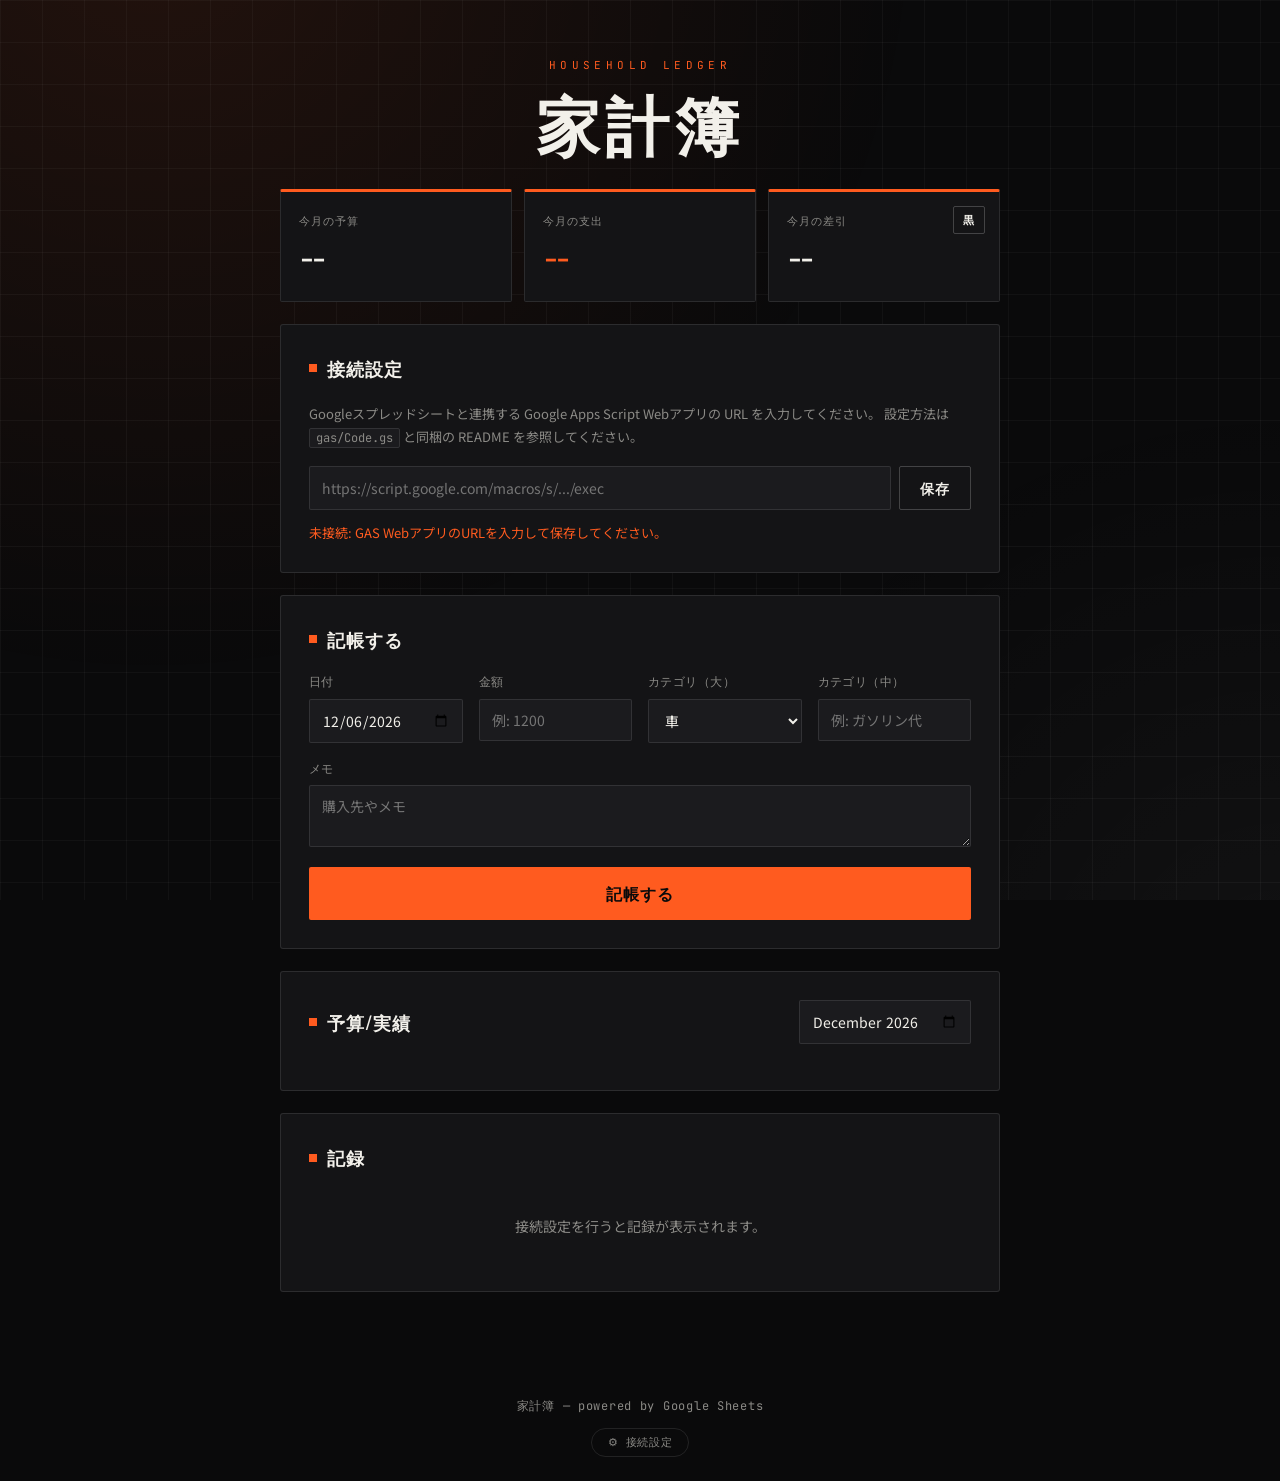
==== budget/index.html @ 58ffbe02 "予算を月ごとに管理できるようにし、統計を過去月まで振り返り可能に budgetsシートにyearMonth列を追加し、月ごとに予算を設定・保存できるようにした。トップの予算/支出/差引も予算パネルの月" ====
<!DOCTYPE html>
<html lang="ja">
<head>
  <meta charset="UTF-8">
  <meta name="viewport" content="width=device-width, initial-scale=1.0">
  <title>家計簿</title>
  <link rel="preconnect" href="https://fonts.googleapis.com">
  <link rel="preconnect" href="https://fonts.gstatic.com" crossorigin>
  <link href="https://fonts.googleapis.com/css2?family=Oswald:wght@500;600;700&family=Noto+Sans+JP:wght@400;500;700;900&family=JetBrains+Mono:wght@500;600;700&display=swap" rel="stylesheet">
  <link rel="stylesheet" href="style.css">
</head>
<body>
  <div class="ledger-lines" aria-hidden="true"></div>

  <header class="app-header">
    <p class="kicker">HOUSEHOLD LEDGER</p>
    <h1 class="logo">家計簿</h1>
  </header>

  <main>
    <section class="stats">
      <div class="stat-card stat-budget">
        <span class="stat-label" id="statBudgetLabel">今月の予算</span>
        <span class="stat-value" id="statBudget">--</span>
      </div>
      <div class="stat-card stat-expense">
        <span class="stat-label" id="statExpenseLabel">今月の支出</span>
        <span class="stat-value" id="statExpense">--</span>
      </div>
      <div class="stat-card stat-balance">
        <span class="stat-label" id="statBalanceLabel">今月の差引</span>
        <span class="stat-value" id="statBalance">--</span>
        <span class="hanko" id="hankoStamp">黒</span>
      </div>
    </section>

    <section class="panel settings" id="settings" hidden>
      <h2>接続設定</h2>
      <p class="hint">
        Googleスプレッドシートと連携する Google Apps Script Webアプリの URL を入力してください。
        設定方法は <code>gas/Code.gs</code> と同梱の README を参照してください。
      </p>
      <div class="field-row">
        <input type="url" id="gasUrl" placeholder="https://script.google.com/macros/s/.../exec">
        <button id="saveUrl" class="btn">保存</button>
      </div>
      <p class="status" id="connStatus">未接続</p>
    </section>

    <section class="panel form-panel">
      <h2 id="formTitle">記帳する</h2>
      <form id="recordForm">
        <input type="hidden" name="id">
        <div class="form-grid">
          <label>日付
            <input type="date" name="date" required>
          </label>
          <label>金額
            <input type="number" name="amount" min="0" step="1" placeholder="例: 1200" required>
          </label>
          <label class="category-field">カテゴリ（大）
            <select name="expenseCategory" id="expenseCategorySelect">
              <option value="車">車</option>
              <option value="遊び">遊び</option>
              <option value="外食">外食</option>
              <option value="美容">美容</option>
              <option value="その他">その他</option>
            </select>
          </label>
          <label class="category-field">カテゴリ（中）
            <input type="text" name="subCategory" list="subCategoryList" id="subCategoryInput" placeholder="例: ガソリン代">
          </label>
        </div>
        <label class="memo-field">メモ
          <textarea name="memo" rows="2" placeholder="購入先やメモ"></textarea>
        </label>
        <datalist id="subCategoryList"></datalist>
        <div class="form-actions">
          <button type="submit" class="btn btn-primary" id="submitBtn">記帳する</button>
          <button type="button" class="btn" id="cancelEdit" hidden>キャンセル</button>
        </div>
      </form>
    </section>

    <section class="panel budget-panel">
      <div class="summary-head">
        <h2>予算/実績</h2>
        <input type="month" id="summaryMonth">
      </div>
      <div class="budget-list" id="budgetList"></div>
    </section>

    <section class="panel records-panel">
      <h2>記録</h2>
      <div class="records-list" id="recordsList">
        <p class="empty">接続設定を行うと記録が表示されます。</p>
      </div>
    </section>
  </main>

  <footer class="footer">
    <p>家計簿 — powered by Google Sheets</p>
    <button id="toggleSettings" class="settings-toggle">⚙ 接続設定</button>
  </footer>

  <script src="app.js"></script>
</body>
</html>
---- budget/style.css ----
:root {
  --bg: #0A0A0B;
  --panel: #141416;
  --panel-2: #1B1B1E;
  --line: rgba(255, 255, 255, 0.10);
  --line-strong: rgba(255, 255, 255, 0.20);
  --text: #F2F0EA;
  --text-dim: #8B8A86;
  --orange: #FF5B1F;
  --orange-deep: #D6470F;
  --orange-soft: rgba(255, 91, 31, 0.14);
  --gauge-green: #34C759;
  --gauge-yellow: #FFD60A;
  --gauge-red: #FF3B30;
  --font-display: "Oswald", sans-serif;
  --font-body: "Noto Sans JP", sans-serif;
  --font-mono: "JetBrains Mono", monospace;
}

* {
  margin: 0;
  padding: 0;
  box-sizing: border-box;
}

[hidden] {
  display: none !important;
}

body {
  background: var(--bg);
  color: var(--text);
  font-family: var(--font-body);
  line-height: 1.7;
  -webkit-font-smoothing: antialiased;
  position: relative;
}

/* ダッシュボードのグリッド地 */
.ledger-lines {
  position: fixed;
  inset: 0;
  z-index: 0;
  pointer-events: none;
  background-image:
    linear-gradient(rgba(255, 255, 255, 0.035) 1px, transparent 1px),
    linear-gradient(90deg, rgba(255, 255, 255, 0.035) 1px, transparent 1px),
    radial-gradient(1400px circle at 12% -10%, rgba(255, 91, 31, 0.10), transparent 55%),
    radial-gradient(1000px circle at 100% 110%, rgba(255, 255, 255, 0.035), transparent 60%);
  background-size: 42px 42px, 42px 42px, auto, auto;
}

/* ===== Header ===== */

.app-header {
  position: relative;
  z-index: 1;
  text-align: center;
  padding: 56px 24px 36px;
}

.kicker {
  font-family: var(--font-mono);
  letter-spacing: 0.4em;
  font-size: 11px;
  color: var(--orange);
  margin-bottom: 14px;
}

.logo {
  font-family: var(--font-display);
  font-weight: 700;
  font-size: clamp(40px, 10vw, 64px);
  letter-spacing: 0.08em;
  line-height: 1;
  color: var(--text);
}

/* ===== Layout ===== */

main {
  position: relative;
  z-index: 1;
  max-width: 760px;
  margin: 0 auto;
  padding: 0 20px 80px;
  display: flex;
  flex-direction: column;
  gap: 22px;
}

.panel {
  background: var(--panel);
  border: 1px solid var(--line);
  border-radius: 3px;
  padding: 28px;
}

.panel h2 {
  display: flex;
  align-items: center;
  gap: 10px;
  font-family: var(--font-display);
  font-weight: 600;
  font-size: 18px;
  letter-spacing: 0.06em;
  margin-bottom: 18px;
  color: var(--text);
  text-transform: uppercase;
}

.panel h2::before {
  content: "";
  width: 8px;
  height: 8px;
  background: var(--orange);
  flex-shrink: 0;
}

/* ===== Stats ===== */

.stats {
  display: grid;
  grid-template-columns: repeat(3, 1fr);
  gap: 12px;
}

.stat-card {
  position: relative;
  background: var(--panel);
  border: 1px solid var(--line);
  border-top: 3px solid var(--orange);
  border-radius: 2px;
  padding: 20px 18px;
  overflow: hidden;
}

.stat-label {
  display: block;
  font-family: var(--font-mono);
  font-size: 11px;
  letter-spacing: 0.1em;
  text-transform: uppercase;
  color: var(--text-dim);
  margin-bottom: 10px;
}

.stat-value {
  display: block;
  font-family: var(--font-mono);
  font-weight: 700;
  font-size: clamp(18px, 4.4vw, 24px);
  font-variant-numeric: tabular-nums;
  color: var(--text);
}

.stat-expense .stat-value { color: var(--orange); }

/* 黒字／赤字ステータスバッジ */
.hanko {
  position: absolute;
  top: 14px;
  right: 14px;
  padding: 4px 9px;
  border: 1px solid var(--line-strong);
  border-radius: 2px;
  font-family: var(--font-mono);
  font-weight: 700;
  font-size: 11px;
  letter-spacing: 0.06em;
  color: var(--text);
  background: transparent;
}

.hanko-red {
  border-color: var(--orange);
  color: var(--orange);
  background: var(--orange-soft);
}

.hanko-stamped {
  animation: badgeIn 0.3s ease;
}

@keyframes badgeIn {
  0%   { opacity: 0; transform: translateY(-3px); }
  100% { opacity: 1; transform: translateY(0); }
}

/* ===== Settings ===== */

.hint {
  font-size: 13px;
  color: var(--text-dim);
  line-height: 1.8;
  margin-bottom: 16px;
}

.hint code {
  font-family: var(--font-mono);
  background: var(--panel-2);
  border: 1px solid var(--line);
  border-radius: 2px;
  padding: 1px 6px;
  font-size: 12px;
}

.field-row {
  display: flex;
  gap: 8px;
}

.field-row input {
  flex: 1;
}

.status {
  margin-top: 12px;
  font-size: 13px;
  color: var(--text-dim);
}

.status.ok { color: var(--text); }
.status.error { color: var(--orange); }

/* ===== Monthly summary ===== */

.summary-head {
  display: flex;
  align-items: center;
  justify-content: space-between;
  margin-bottom: 18px;
}

.summary-head h2 {
  margin-bottom: 0;
}

.summary-head input[type="month"] {
  width: auto;
}

.ink-expense { color: var(--orange); }

/* ===== Budgets ===== */

.budget-list {
  display: flex;
  flex-direction: column;
}

.budget-group {
  margin-bottom: 26px;
}

.budget-group:last-child {
  margin-bottom: 0;
}

.budget-group-title {
  font-family: var(--font-mono);
  font-weight: 600;
  font-size: 11px;
  letter-spacing: 0.1em;
  text-transform: uppercase;
  color: var(--orange);
  padding-bottom: 8px;
  margin-bottom: 4px;
  border-bottom: 1px solid var(--line-strong);
}

.budget-row {
  padding: 18px 0;
  border-bottom: 1px solid var(--line);
}

.budget-row:first-child {
  padding-top: 0;
}

.budget-row:last-child {
  border-bottom: none;
  padding-bottom: 0;
}

.budget-row-head {
  display: flex;
  align-items: center;
  justify-content: space-between;
  flex-wrap: wrap;
  gap: 10px;
  margin-bottom: 12px;
}

.budget-cat {
  font-family: var(--font-display);
  font-weight: 600;
  letter-spacing: 0.05em;
  font-size: 15px;
  color: var(--text);
}

.budget-set {
  display: flex;
  align-items: center;
  gap: 8px;
}

.budget-set-label {
  font-family: var(--font-mono);
  font-size: 11px;
  letter-spacing: 0.06em;
  text-transform: uppercase;
  color: var(--text-dim);
}

.budget-input {
  width: 110px;
  text-align: right;
  font-family: var(--font-mono);
  font-variant-numeric: tabular-nums;
}

.budget-unit {
  font-family: var(--font-mono);
  font-size: 12px;
  color: var(--text-dim);
}

.budget-remaining {
  font-family: var(--font-mono);
  font-weight: 700;
  font-size: 22px;
  font-variant-numeric: tabular-nums;
  letter-spacing: 0.01em;
  margin-bottom: 10px;
}

.budget-remaining.gauge-green { color: var(--gauge-green); }
.budget-remaining.gauge-yellow { color: var(--gauge-yellow); }
.budget-remaining.gauge-red { color: var(--gauge-red); }

.budget-bar-track {
  height: 8px;
  background: var(--panel-2);
  margin-bottom: 8px;
  overflow: hidden;
}

.budget-bar-fill {
  height: 100%;
  transition: width 0.2s ease, background 0.2s ease;
}

.budget-bar-fill.gauge-green { background: var(--gauge-green); }
.budget-bar-fill.gauge-yellow { background: var(--gauge-yellow); }
.budget-bar-fill.gauge-red { background: var(--gauge-red); }

.budget-row-foot {
  display: flex;
  justify-content: flex-end;
  font-family: var(--font-mono);
  font-size: 12px;
  color: var(--text-dim);
}

.budget-empty {
  font-size: 12px;
  color: var(--text-dim);
}

/* ===== Form ===== */

.form-grid {
  display: grid;
  grid-template-columns: repeat(auto-fit, minmax(140px, 1fr));
  gap: 16px;
  margin-bottom: 16px;
}

label {
  display: flex;
  flex-direction: column;
  gap: 6px;
  font-size: 12px;
  color: var(--text-dim);
  letter-spacing: 0.04em;
  text-transform: uppercase;
  font-family: var(--font-mono);
}

input, textarea, select {
  background: var(--panel-2);
  border: 1px solid var(--line);
  border-radius: 2px;
  padding: 10px 12px;
  color: var(--text);
  font-family: var(--font-body);
  font-size: 14px;
  text-transform: none;
}

input:focus, textarea:focus, select:focus {
  outline: none;
  border-color: var(--orange);
  box-shadow: 0 0 0 3px var(--orange-soft);
}

textarea {
  resize: vertical;
}

.memo-field {
  margin-bottom: 20px;
}

.form-actions {
  display: flex;
  gap: 12px;
}

.form-actions .btn-primary {
  flex: 1;
}

/* ===== Buttons ===== */

.btn {
  font-family: var(--font-display);
  font-weight: 600;
  letter-spacing: 0.06em;
  text-transform: uppercase;
  font-size: 14px;
  border: 1px solid var(--line-strong);
  background: transparent;
  color: var(--text);
  padding: 10px 20px;
  border-radius: 2px;
  cursor: pointer;
  transition: border-color 0.15s ease, color 0.15s ease;
}

.btn:hover {
  border-color: var(--orange);
  color: var(--orange);
}

.btn-primary {
  width: 100%;
  background: var(--orange);
  border: none;
  color: var(--bg);
  font-size: 16px;
  padding: 14px;
  transition: background 0.15s ease, opacity 0.15s ease;
}

.btn-primary:hover {
  background: var(--orange-deep);
  color: var(--bg);
}

.btn-primary:disabled {
  opacity: 0.5;
  cursor: not-allowed;
}

/* ===== Records ===== */

.records-list {
  display: flex;
  flex-direction: column;
}

.record-row {
  display: grid;
  grid-template-columns: 70px 140px 1fr auto auto;
  align-items: center;
  gap: 14px;
  padding: 13px 0;
  border-bottom: 1px solid var(--line);
  font-size: 13px;
  transition: background 0.15s ease;
}

.record-row:first-child {
  border-top: 1px solid var(--line);
}

.record-row:hover {
  background: rgba(255, 91, 31, 0.05);
}

.record-date {
  font-family: var(--font-mono);
  font-size: 12px;
  color: var(--text-dim);
}

.record-category {
  font-weight: 700;
  color: var(--text);
  min-width: 0;
  overflow: hidden;
  text-overflow: ellipsis;
  white-space: nowrap;
}

.record-memo {
  color: var(--text-dim);
  min-width: 0;
  overflow: hidden;
  text-overflow: ellipsis;
  white-space: nowrap;
}

.record-amount {
  font-family: var(--font-mono);
  font-weight: 700;
  font-variant-numeric: tabular-nums;
  text-align: right;
  white-space: nowrap;
}

.record-actions {
  display: flex;
  gap: 6px;
  flex-shrink: 0;
}

.icon-btn {
  font-family: var(--font-mono);
  font-size: 11px;
  letter-spacing: 0.02em;
  border: 1px solid var(--line);
  background: transparent;
  color: var(--text-dim);
  padding: 3px 10px;
  border-radius: 2px;
  cursor: pointer;
  transition: border-color 0.15s ease, color 0.15s ease;
}

.icon-btn:hover {
  border-color: var(--orange);
  color: var(--orange);
}

.delete-btn:hover {
  border-color: var(--orange);
  color: var(--orange);
}

.empty {
  text-align: center;
  color: var(--text-dim);
  padding: 24px 0;
  font-size: 14px;
}

.load-more-btn {
  width: 100%;
  margin-top: 14px;
}

.older-records {
  margin-top: 4px;
}

.older-records summary {
  cursor: pointer;
  padding: 14px 0;
  font-family: var(--font-mono);
  font-size: 12px;
  letter-spacing: 0.06em;
  color: var(--text-dim);
  list-style: none;
  border-top: 1px solid var(--line);
  transition: color 0.15s ease;
}

.older-records summary:hover {
  color: var(--orange);
}

.older-records summary::-webkit-details-marker {
  display: none;
}

.older-records summary::before {
  content: "▸ ";
  color: var(--orange);
}

.older-records[open] summary::before {
  content: "▾ ";
}

.older-records-list {
  display: flex;
  flex-direction: column;
}

/* ===== Footer ===== */

.footer {
  position: relative;
  z-index: 1;
  text-align: center;
  padding: 24px;
  font-family: var(--font-mono);
  font-size: 12px;
  letter-spacing: 0.06em;
  color: var(--text-dim);
}

.settings-toggle {
  display: inline-block;
  margin-top: 12px;
  background: transparent;
  border: 1px solid var(--line);
  border-radius: 999px;
  padding: 6px 16px;
  font-family: var(--font-mono);
  font-size: 11px;
  letter-spacing: 0.06em;
  color: var(--text-dim);
  cursor: pointer;
  transition: border-color 0.15s ease, color 0.15s ease;
}

.settings-toggle:hover {
  border-color: var(--orange);
  color: var(--orange);
}

/* ===== Responsive ===== */

@media (max-width: 640px) {
  .stats {
    grid-template-columns: 1fr;
  }

  .form-grid {
    grid-template-columns: 1fr;
  }

  .summary-head {
    flex-direction: column;
    align-items: flex-start;
    gap: 10px;
  }

  .record-row {
    grid-template-columns: 1fr auto;
    grid-template-areas:
      "date amount"
      "category amount"
      "memo memo"
      "actions actions";
    row-gap: 4px;
  }

  .record-date { grid-area: date; }
  .record-category { grid-area: category; }
  .record-memo { grid-area: memo; white-space: normal; }
  .record-amount { grid-area: amount; }
  .record-actions { grid-area: actions; }

  .field-row {
    flex-direction: column;
  }

  .form-actions {
    flex-direction: column;
  }
}

@media (prefers-reduced-motion: reduce) {
  .hanko-stamped {
    animation: none;
  }
}
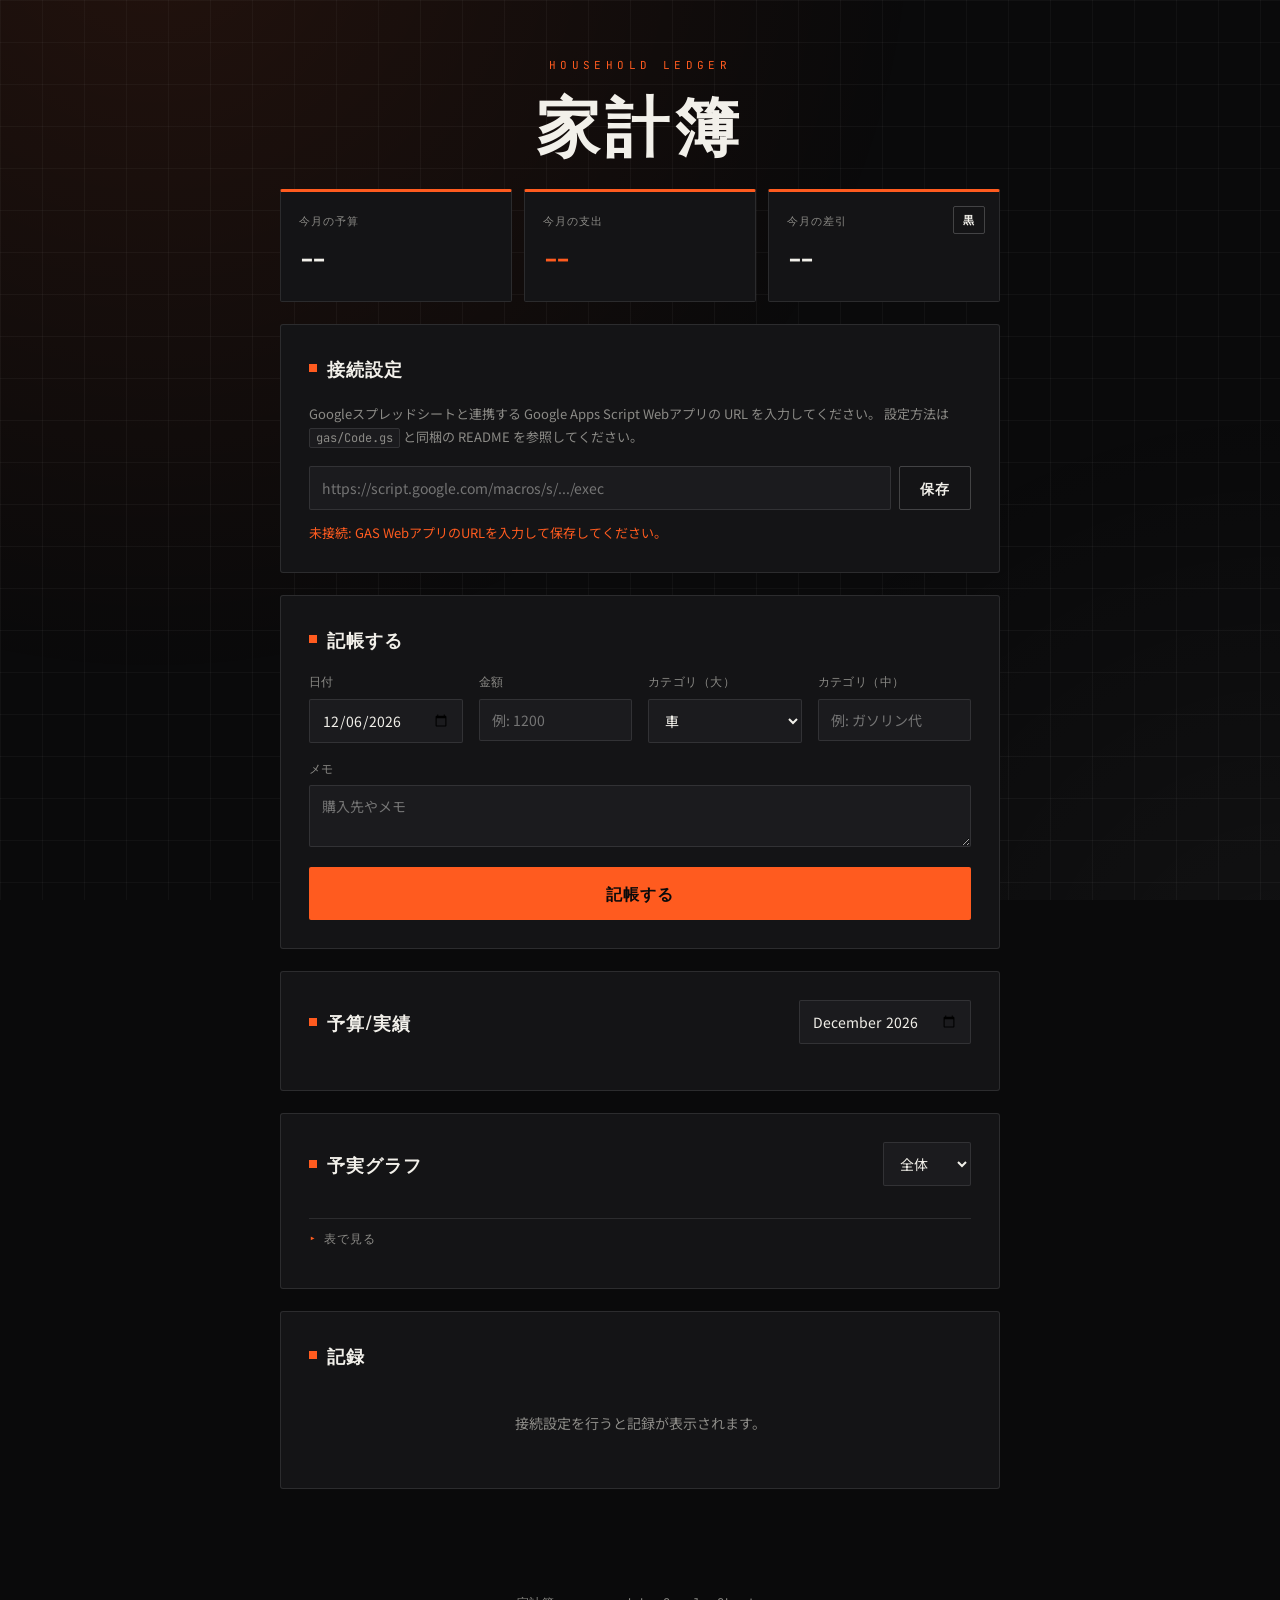
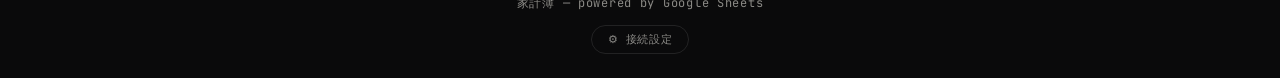
==== commit b0a2bffe: "記録の上に月次の予実グラフを追加 過去6ヶ月分の実績（棒）と予算（目標線）を並べた予実グラフを記録一覧の上に追加。デフォルトは全体集計、大カテゴリでフィルタ可能。実績バーは予算内=緑/予算超過=赤の状" ====
--- a/budget/index.html
+++ b/budget/index.html
@@ -90,6 +90,26 @@
       <div class="budget-list" id="budgetList"></div>
     </section>
 
+    <section class="panel chart-panel">
+      <div class="summary-head">
+        <h2>予実グラフ</h2>
+        <select id="chartFilter">
+          <option value="all">全体</option>
+          <option value="車">車</option>
+          <option value="遊び">遊び</option>
+          <option value="外食">外食</option>
+          <option value="美容">美容</option>
+          <option value="その他">その他</option>
+        </select>
+      </div>
+      <div class="chart-wrap" id="chartWrap"></div>
+      <div class="chart-legend" id="chartLegend"></div>
+      <details class="chart-table-details">
+        <summary>表で見る</summary>
+        <div id="chartTable"></div>
+      </details>
+    </section>
+
     <section class="panel records-panel">
       <h2>記録</h2>
       <div class="records-list" id="recordsList">
--- a/budget/style.css
+++ b/budget/style.css
@@ -465,6 +465,205 @@
   cursor: not-allowed;
 }
 
+/* ===== Chart ===== */
+
+.chart-panel .summary-head select {
+  width: auto;
+}
+
+.chart-wrap {
+  position: relative;
+  width: 100%;
+}
+
+.chart-wrap svg {
+  display: block;
+  width: 100%;
+  height: auto;
+  overflow: visible;
+}
+
+.chart-gridline {
+  stroke: var(--line);
+  stroke-width: 1;
+}
+
+.chart-axis-label {
+  fill: var(--text-dim);
+  font-family: var(--font-mono);
+  font-size: 10px;
+}
+
+.chart-bar-group {
+  cursor: pointer;
+}
+
+.chart-bar-group:focus {
+  outline: none;
+}
+
+.chart-bar {
+  transition: opacity 0.15s ease;
+}
+
+.chart-bar-group:hover .chart-bar,
+.chart-bar-group:focus .chart-bar {
+  opacity: 0.8;
+}
+
+.chart-bar-fill-ok { fill: var(--gauge-green); }
+.chart-bar-fill-over { fill: var(--gauge-red); }
+.chart-bar-fill-none { fill: var(--text-dim); }
+
+.chart-target-line {
+  stroke: var(--text);
+  stroke-width: 2;
+}
+
+.chart-value-label {
+  fill: var(--text);
+  font-family: var(--font-mono);
+  font-weight: 700;
+  font-size: 11px;
+  text-anchor: middle;
+}
+
+.chart-tooltip {
+  position: absolute;
+  z-index: 5;
+  pointer-events: none;
+  background: var(--panel-2);
+  border: 1px solid var(--line-strong);
+  border-radius: 4px;
+  padding: 10px 12px;
+  font-size: 12px;
+  color: var(--text);
+  min-width: 140px;
+  transform: translate(-50%, -100%);
+  opacity: 0;
+  transition: opacity 0.1s ease;
+}
+
+.chart-tooltip.visible {
+  opacity: 1;
+}
+
+.chart-tooltip-month {
+  font-family: var(--font-mono);
+  font-size: 11px;
+  color: var(--text-dim);
+  letter-spacing: 0.05em;
+  margin-bottom: 6px;
+}
+
+.chart-tooltip-row {
+  display: flex;
+  justify-content: space-between;
+  gap: 12px;
+  font-family: var(--font-mono);
+  font-variant-numeric: tabular-nums;
+  padding: 2px 0;
+}
+
+.chart-tooltip-row .tooltip-label {
+  color: var(--text-dim);
+}
+
+.chart-tooltip-row .tooltip-value {
+  font-weight: 700;
+}
+
+.chart-legend {
+  display: flex;
+  flex-wrap: wrap;
+  gap: 16px;
+  margin-top: 14px;
+  font-family: var(--font-mono);
+  font-size: 11px;
+  letter-spacing: 0.04em;
+  color: var(--text-dim);
+}
+
+.chart-legend-item {
+  display: flex;
+  align-items: center;
+  gap: 6px;
+}
+
+.chart-legend-swatch {
+  width: 10px;
+  height: 10px;
+  flex-shrink: 0;
+}
+
+.chart-legend-swatch.legend-ok { background: var(--gauge-green); }
+.chart-legend-swatch.legend-over { background: var(--gauge-red); }
+.chart-legend-line {
+  width: 12px;
+  height: 2px;
+  background: var(--text);
+  flex-shrink: 0;
+}
+
+.chart-table-details {
+  margin-top: 14px;
+}
+
+.chart-table-details summary {
+  cursor: pointer;
+  padding: 10px 0;
+  font-family: var(--font-mono);
+  font-size: 12px;
+  letter-spacing: 0.06em;
+  color: var(--text-dim);
+  list-style: none;
+  border-top: 1px solid var(--line);
+  transition: color 0.15s ease;
+}
+
+.chart-table-details summary:hover {
+  color: var(--orange);
+}
+
+.chart-table-details summary::-webkit-details-marker {
+  display: none;
+}
+
+.chart-table-details summary::before {
+  content: "▸ ";
+  color: var(--orange);
+}
+
+.chart-table-details[open] summary::before {
+  content: "▾ ";
+}
+
+.chart-table {
+  width: 100%;
+  border-collapse: collapse;
+  font-family: var(--font-mono);
+  font-size: 12px;
+}
+
+.chart-table th, .chart-table td {
+  text-align: right;
+  padding: 8px 6px;
+  border-bottom: 1px solid var(--line);
+  font-variant-numeric: tabular-nums;
+}
+
+.chart-table th:first-child, .chart-table td:first-child {
+  text-align: left;
+}
+
+.chart-table th {
+  color: var(--text-dim);
+  font-weight: 600;
+  text-transform: uppercase;
+  letter-spacing: 0.04em;
+  font-size: 10px;
+}
+
 /* ===== Records ===== */
 
 .records-list {
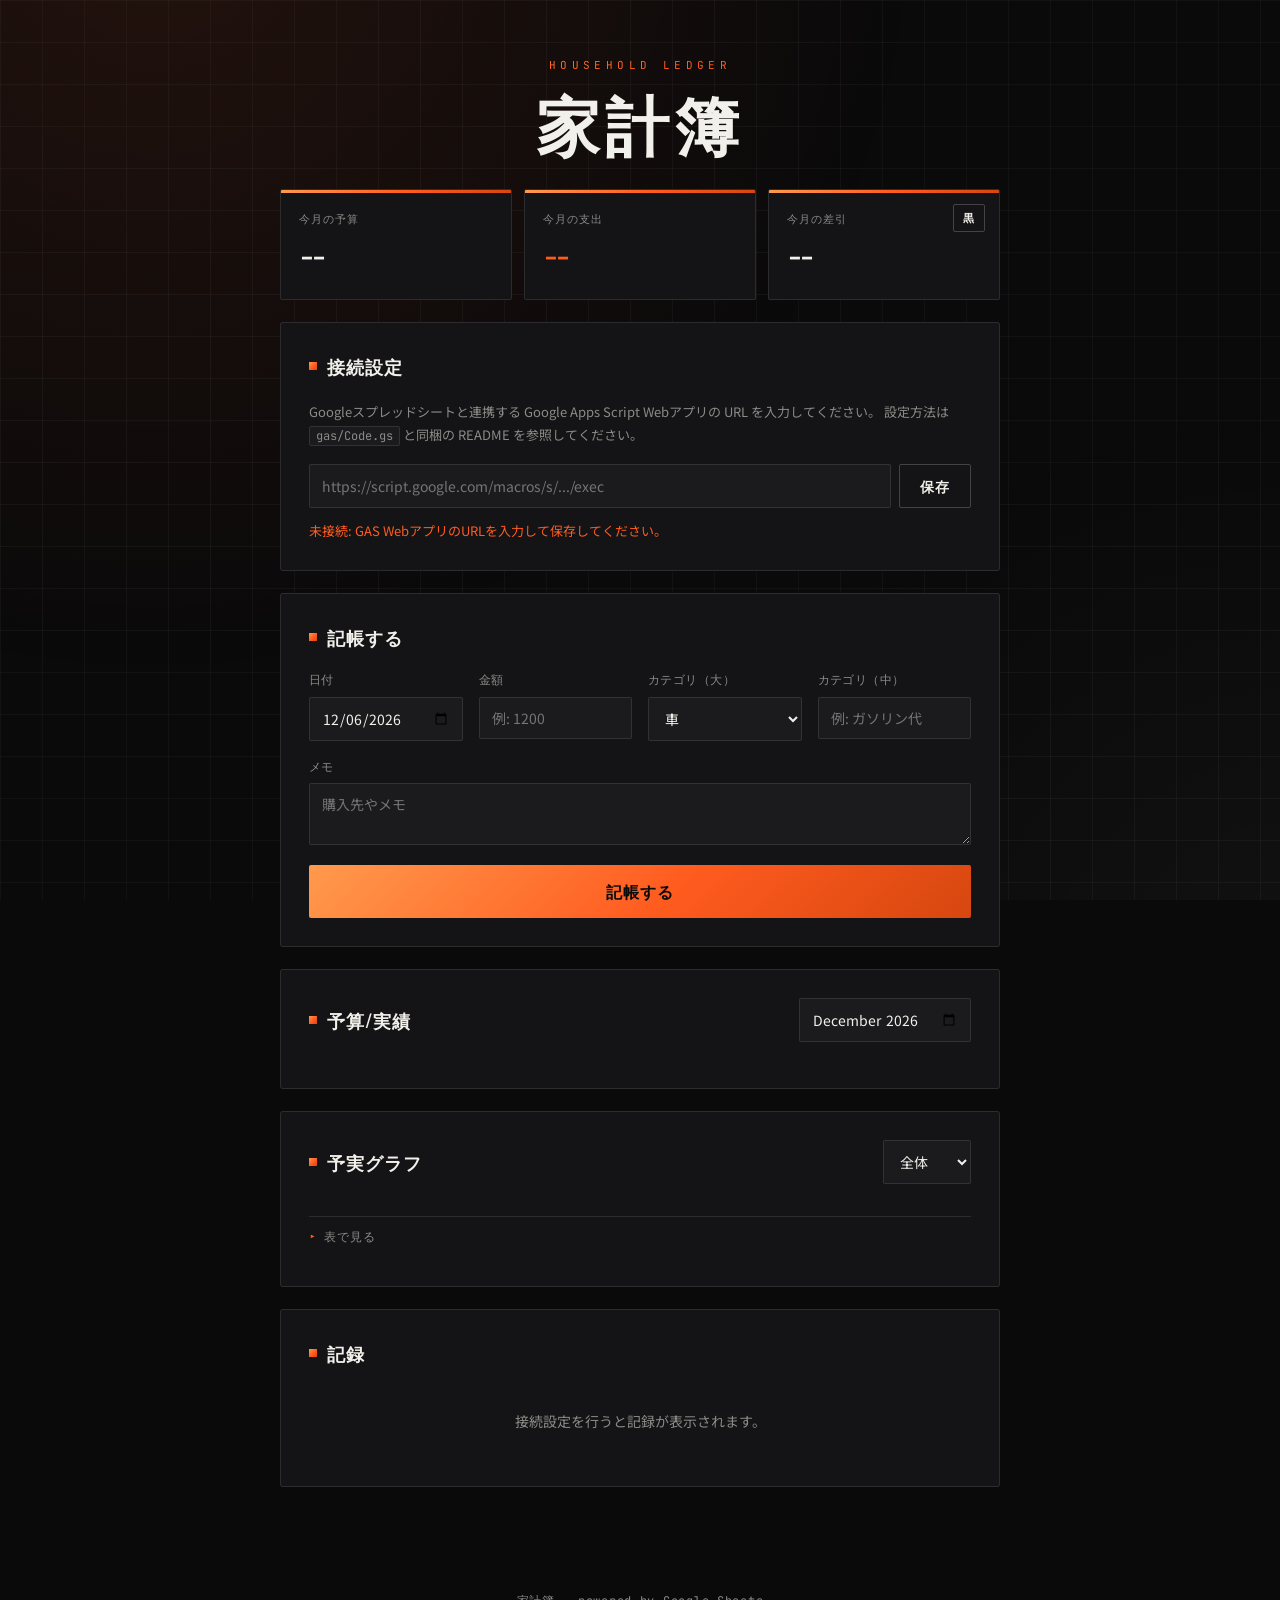
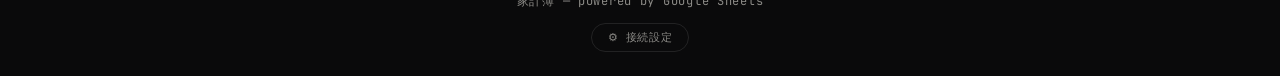
==== commit cd016abe: "オレンジをグラデーション化し、背景に¥の降下アニメーションを追加 primaryボタン・統計カードの上端・見出しの■マーカー・kicker・予算グループ見出しを単色オレンジからグラデーションに変更。背" ====
--- a/budget/index.html
+++ b/budget/index.html
@@ -11,6 +11,7 @@
 </head>
 <body>
   <div class="ledger-lines" aria-hidden="true"></div>
+  <div class="money-rain" id="moneyRain" aria-hidden="true"></div>
 
   <header class="app-header">
     <p class="kicker">HOUSEHOLD LEDGER</p>
@@ -82,12 +83,13 @@
       </form>
     </section>
 
-    <section class="panel budget-panel">
+    <section class="panel budget-panel" id="budgetPanel">
       <div class="summary-head">
         <h2>予算/実績</h2>
         <input type="month" id="summaryMonth">
       </div>
       <div class="budget-list" id="budgetList"></div>
+      <div class="budget-tooltip" id="budgetTooltip"></div>
     </section>
 
     <section class="panel chart-panel">
--- a/budget/style.css
+++ b/budget/style.css
@@ -9,6 +9,7 @@
   --orange: #FF5B1F;
   --orange-deep: #D6470F;
   --orange-soft: rgba(255, 91, 31, 0.14);
+  --orange-gradient: linear-gradient(135deg, #FF9A4D 0%, #FF5B1F 55%, #D6470F 100%);
   --gauge-green: #34C759;
   --gauge-yellow: #FFD60A;
   --gauge-red: #FF3B30;
@@ -50,6 +51,43 @@
   background-size: 42px 42px, 42px 42px, auto, auto;
 }
 
+/* 天井から降ってくる ¥ の粒子演出 */
+.money-rain {
+  position: fixed;
+  inset: 0;
+  z-index: 0;
+  overflow: hidden;
+  pointer-events: none;
+}
+
+.money-rain span {
+  position: absolute;
+  top: -10%;
+  left: 0;
+  font-family: var(--font-mono);
+  font-weight: 700;
+  background: var(--orange-gradient);
+  -webkit-background-clip: text;
+  background-clip: text;
+  color: transparent;
+  animation-name: moneyFall;
+  animation-timing-function: linear;
+  animation-iteration-count: infinite;
+  will-change: transform;
+}
+
+@keyframes moneyFall {
+  0% { transform: translateY(0) rotate(-6deg); }
+  50% { transform: translateY(60vh) rotate(6deg); }
+  100% { transform: translateY(120vh) rotate(-6deg); }
+}
+
+@media (prefers-reduced-motion: reduce) {
+  .money-rain {
+    display: none;
+  }
+}
+
 /* ===== Header ===== */
 
 .app-header {
@@ -63,7 +101,10 @@
   font-family: var(--font-mono);
   letter-spacing: 0.4em;
   font-size: 11px;
-  color: var(--orange);
+  background: var(--orange-gradient);
+  -webkit-background-clip: text;
+  background-clip: text;
+  color: transparent;
   margin-bottom: 14px;
 }
 
@@ -113,7 +154,7 @@
   content: "";
   width: 8px;
   height: 8px;
-  background: var(--orange);
+  background: var(--orange-gradient);
   flex-shrink: 0;
 }
 
@@ -129,10 +170,19 @@
   position: relative;
   background: var(--panel);
   border: 1px solid var(--line);
-  border-top: 3px solid var(--orange);
   border-radius: 2px;
   padding: 20px 18px;
   overflow: hidden;
+}
+
+.stat-card::before {
+  content: "";
+  position: absolute;
+  top: 0;
+  left: 0;
+  right: 0;
+  height: 3px;
+  background: var(--orange-gradient);
 }
 
 .stat-label {
@@ -175,7 +225,7 @@
 .hanko-red {
   border-color: var(--orange);
   color: var(--orange);
-  background: var(--orange-soft);
+  background: linear-gradient(135deg, rgba(255, 154, 77, 0.22), rgba(214, 71, 15, 0.12));
 }
 
 .hanko-stamped {
@@ -244,9 +294,82 @@
 
 /* ===== Budgets ===== */
 
+.budget-panel {
+  position: relative;
+}
+
 .budget-list {
   display: flex;
   flex-direction: column;
+}
+
+.budget-cat {
+  cursor: help;
+}
+
+.budget-tooltip {
+  position: absolute;
+  z-index: 5;
+  pointer-events: none;
+  background: var(--panel-2);
+  border: 1px solid var(--line-strong);
+  border-radius: 4px;
+  padding: 10px 12px;
+  font-size: 12px;
+  color: var(--text);
+  min-width: 180px;
+  max-width: 260px;
+  opacity: 0;
+  transition: opacity 0.1s ease;
+}
+
+.budget-tooltip.visible {
+  opacity: 1;
+}
+
+.budget-tooltip-title {
+  font-family: var(--font-mono);
+  font-size: 11px;
+  color: var(--text-dim);
+  letter-spacing: 0.03em;
+  margin-bottom: 8px;
+  padding-bottom: 6px;
+  border-bottom: 1px solid var(--line);
+}
+
+.budget-tooltip-row {
+  display: flex;
+  justify-content: space-between;
+  align-items: baseline;
+  gap: 10px;
+  font-family: var(--font-mono);
+  padding: 3px 0;
+}
+
+.budget-tooltip-row .tt-date {
+  color: var(--text-dim);
+  flex-shrink: 0;
+}
+
+.budget-tooltip-row .tt-amount {
+  font-weight: 700;
+  color: var(--orange);
+  font-variant-numeric: tabular-nums;
+  flex-shrink: 0;
+}
+
+.budget-tooltip-memo {
+  display: block;
+  color: var(--text-dim);
+  font-family: var(--font-body);
+  font-size: 11px;
+  margin-top: -1px;
+  padding-bottom: 3px;
+}
+
+.budget-tooltip-empty {
+  font-size: 12px;
+  color: var(--text-dim);
 }
 
 .budget-group {
@@ -263,7 +386,10 @@
   font-size: 11px;
   letter-spacing: 0.1em;
   text-transform: uppercase;
-  color: var(--orange);
+  background: var(--orange-gradient);
+  -webkit-background-clip: text;
+  background-clip: text;
+  color: transparent;
   padding-bottom: 8px;
   margin-bottom: 4px;
   border-bottom: 1px solid var(--line-strong);
@@ -447,16 +573,16 @@
 
 .btn-primary {
   width: 100%;
-  background: var(--orange);
+  background: var(--orange-gradient);
   border: none;
   color: var(--bg);
   font-size: 16px;
   padding: 14px;
-  transition: background 0.15s ease, opacity 0.15s ease;
+  transition: filter 0.15s ease, opacity 0.15s ease;
 }
 
 .btn-primary:hover {
-  background: var(--orange-deep);
+  filter: brightness(1.12);
   color: var(--bg);
 }
 
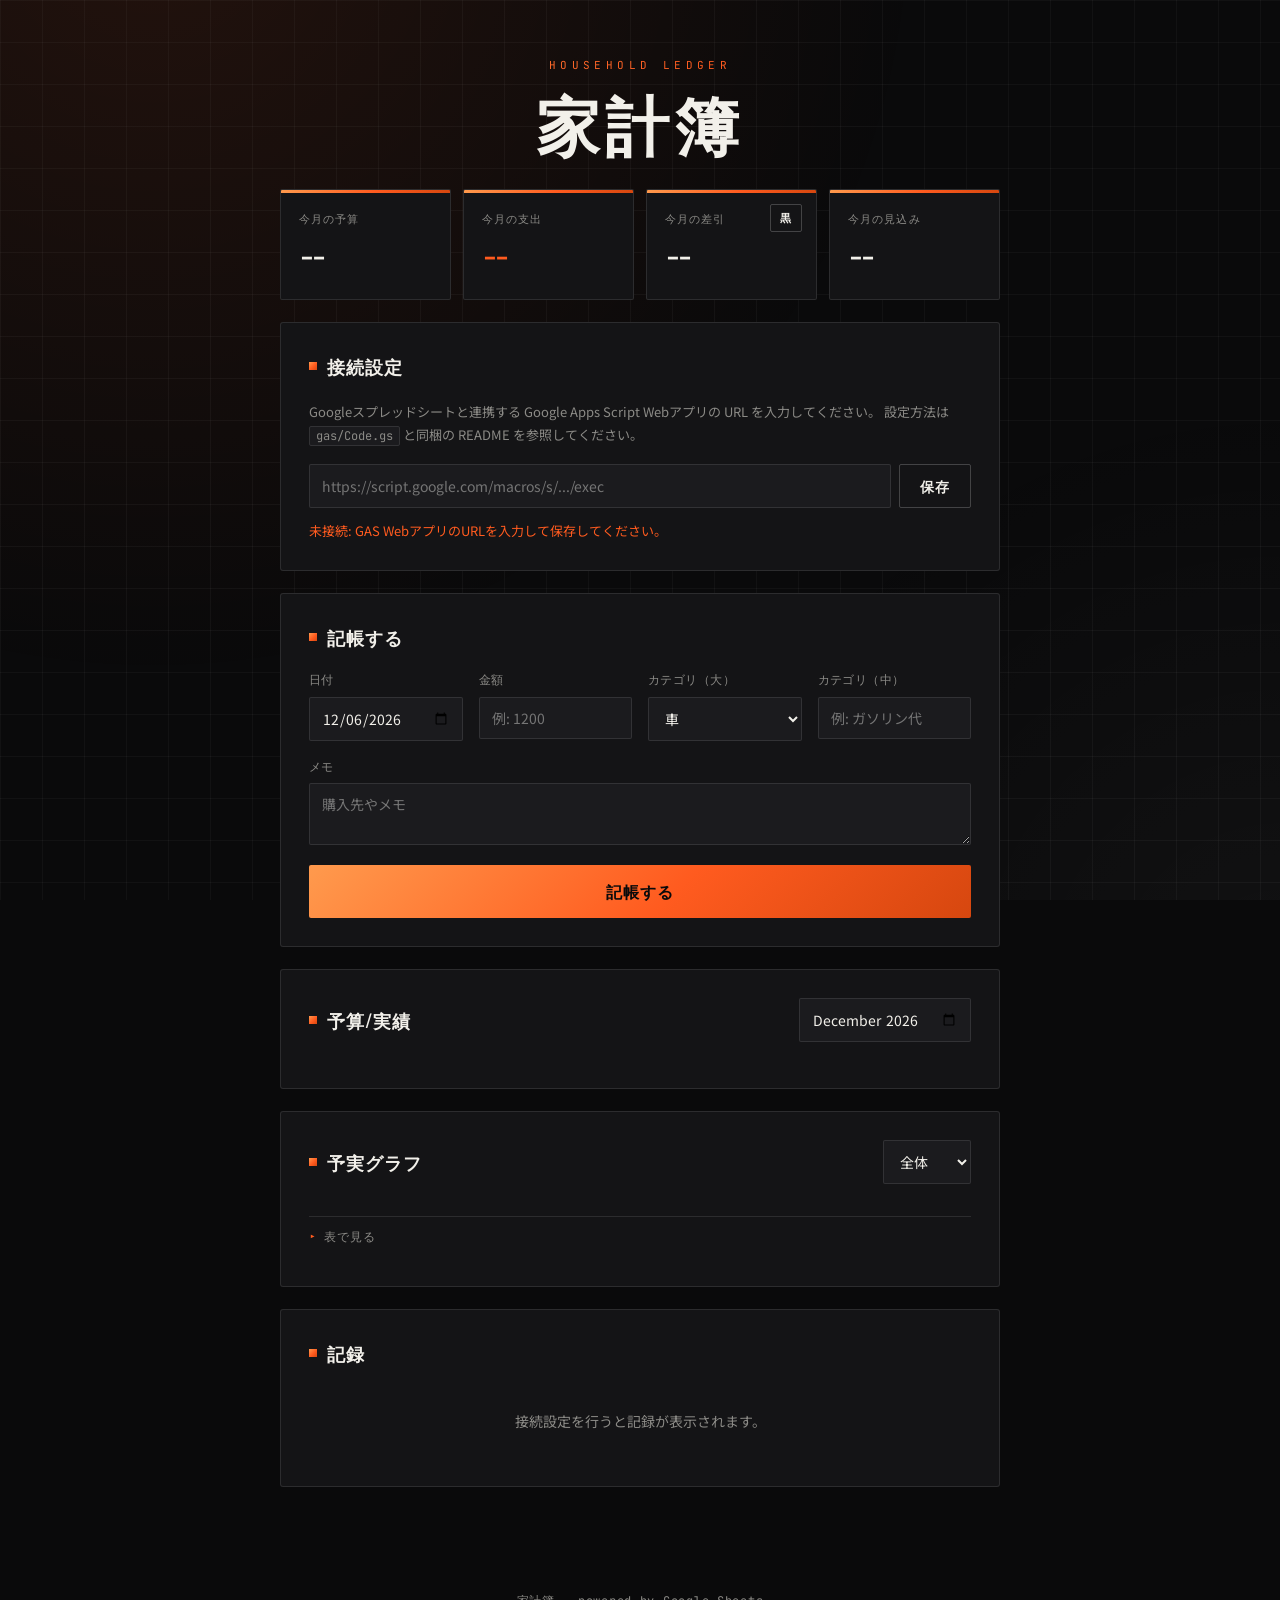
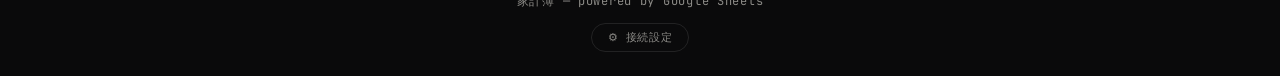
==== commit 915e582a: "月末までの支出見込みを表示 経過日数あたりの支出ペースから月末時点の見込み額を算出し、トップ統計に「今月の見込み」カードを追加。予算/実績の各中カテゴリ行にも当月分の月末見込みを表示し、予算超過が見込" ====
--- a/budget/index.html
+++ b/budget/index.html
@@ -32,6 +32,10 @@
         <span class="stat-label" id="statBalanceLabel">今月の差引</span>
         <span class="stat-value" id="statBalance">--</span>
         <span class="hanko" id="hankoStamp">黒</span>
+      </div>
+      <div class="stat-card stat-forecast">
+        <span class="stat-label" id="statForecastLabel">今月の見込み</span>
+        <span class="stat-value" id="statForecast">--</span>
       </div>
     </section>
 
--- a/budget/style.css
+++ b/budget/style.css
@@ -162,7 +162,7 @@
 
 .stats {
   display: grid;
-  grid-template-columns: repeat(3, 1fr);
+  grid-template-columns: repeat(auto-fit, minmax(140px, 1fr));
   gap: 12px;
 }
 
@@ -493,6 +493,18 @@
 .budget-empty {
   font-size: 12px;
   color: var(--text-dim);
+}
+
+.budget-forecast {
+  margin-top: 8px;
+  font-family: var(--font-mono);
+  font-size: 11px;
+  letter-spacing: 0.02em;
+  color: var(--text-dim);
+}
+
+.budget-forecast.forecast-over {
+  color: var(--gauge-red);
 }
 
 /* ===== Form ===== */
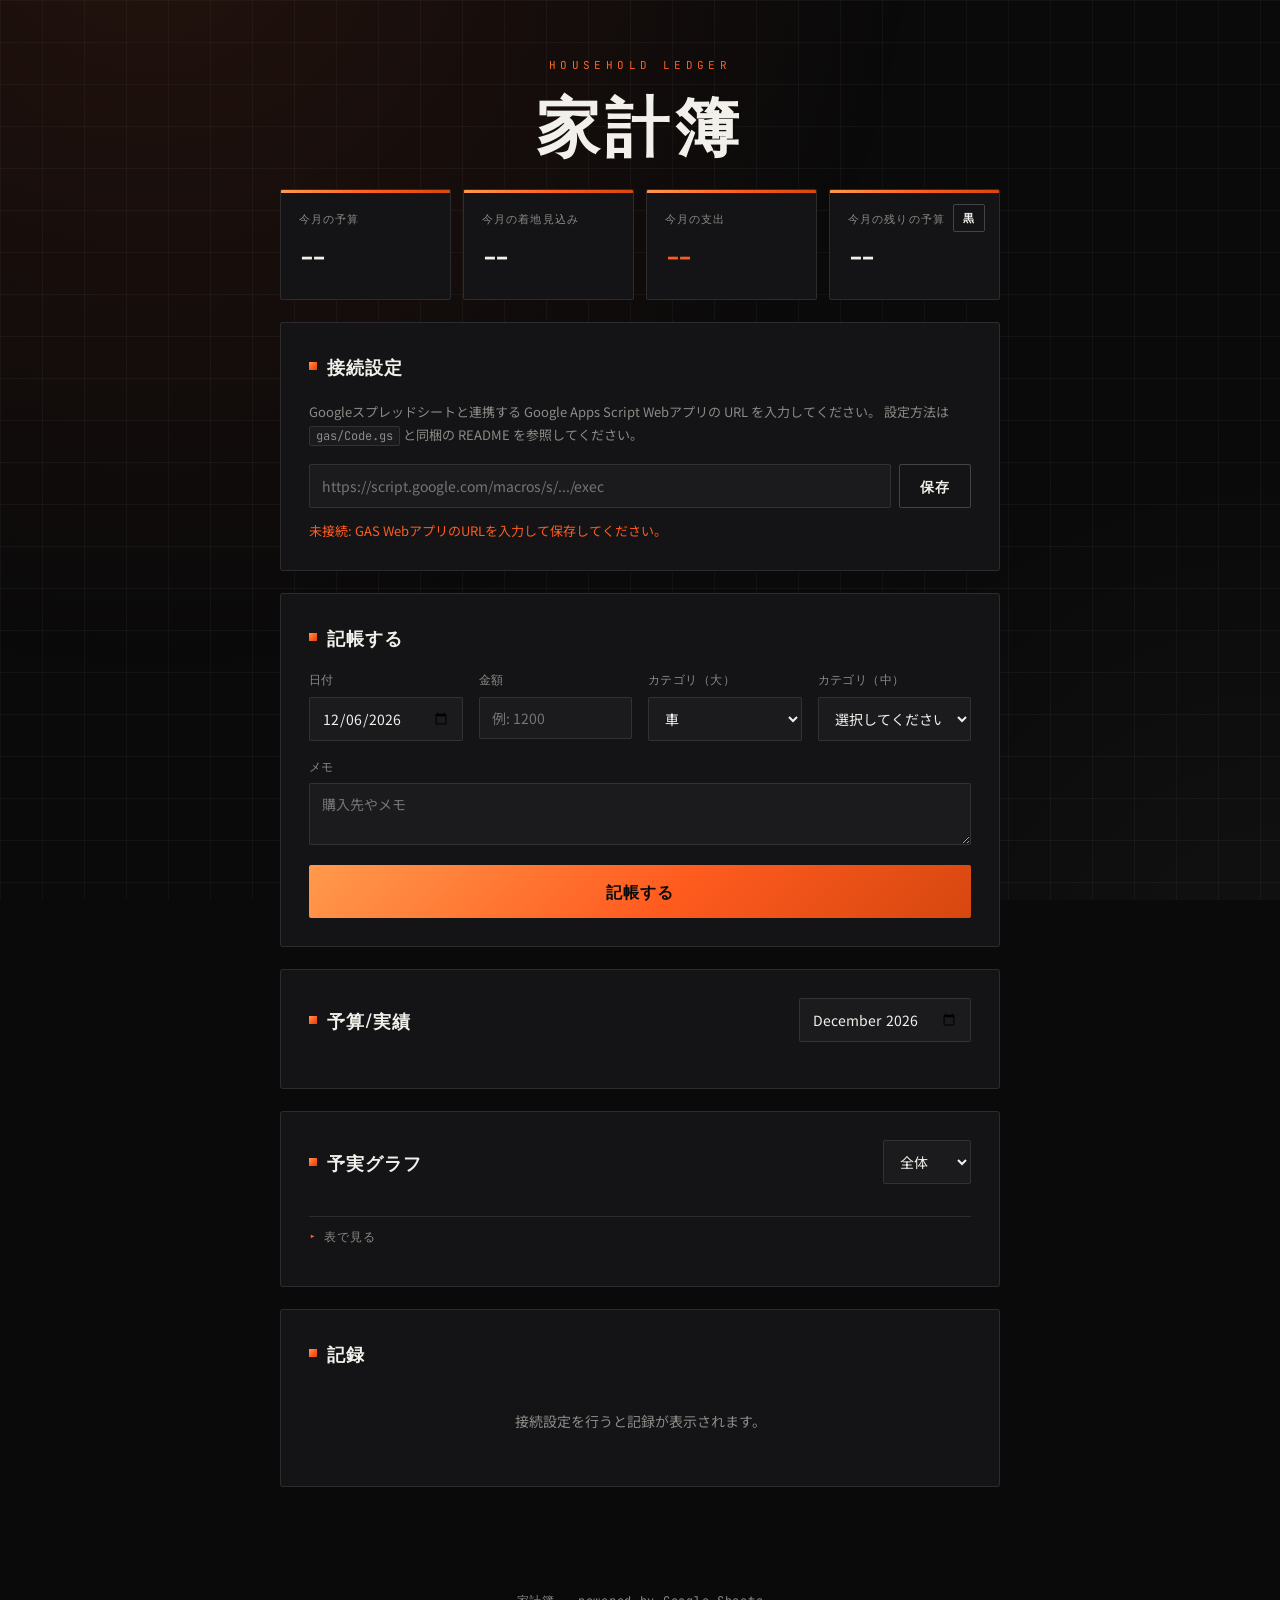
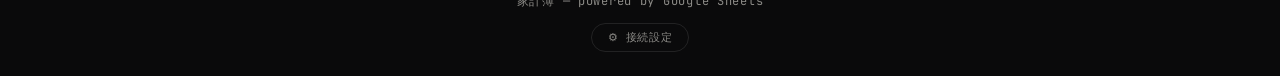
==== commit e5c11744: "背景演出をドル記号に変更、予実グラフに見込みを反映、統計の並び替え、中カテゴリ選択をモバイル対応 - 背景の降下演出を紙幣絵文字から「$」テキスト（オレンジグラデーション）に変更 - 予実グラフに月末" ====
--- a/budget/index.html
+++ b/budget/index.html
@@ -24,18 +24,18 @@
         <span class="stat-label" id="statBudgetLabel">今月の予算</span>
         <span class="stat-value" id="statBudget">--</span>
       </div>
+      <div class="stat-card stat-forecast">
+        <span class="stat-label" id="statForecastLabel">今月の着地見込み</span>
+        <span class="stat-value" id="statForecast">--</span>
+      </div>
       <div class="stat-card stat-expense">
         <span class="stat-label" id="statExpenseLabel">今月の支出</span>
         <span class="stat-value" id="statExpense">--</span>
       </div>
       <div class="stat-card stat-balance">
-        <span class="stat-label" id="statBalanceLabel">今月の差引</span>
+        <span class="stat-label" id="statBalanceLabel">今月の残りの予算</span>
         <span class="stat-value" id="statBalance">--</span>
         <span class="hanko" id="hankoStamp">黒</span>
-      </div>
-      <div class="stat-card stat-forecast">
-        <span class="stat-label" id="statForecastLabel">今月の見込み</span>
-        <span class="stat-value" id="statForecast">--</span>
       </div>
     </section>
 
@@ -73,13 +73,12 @@
             </select>
           </label>
           <label class="category-field">カテゴリ（中）
-            <input type="text" name="subCategory" list="subCategoryList" id="subCategoryInput" placeholder="例: ガソリン代">
+            <select name="subCategory" id="subCategoryInput"></select>
           </label>
         </div>
         <label class="memo-field">メモ
           <textarea name="memo" rows="2" placeholder="購入先やメモ"></textarea>
         </label>
-        <datalist id="subCategoryList"></datalist>
         <div class="form-actions">
           <button type="submit" class="btn btn-primary" id="submitBtn">記帳する</button>
           <button type="button" class="btn" id="cancelEdit" hidden>キャンセル</button>
--- a/budget/style.css
+++ b/budget/style.css
@@ -71,15 +71,18 @@
   background-clip: text;
   color: transparent;
   animation-name: moneyFall;
-  animation-timing-function: linear;
+  animation-timing-function: ease-in-out;
   animation-iteration-count: infinite;
   will-change: transform;
 }
 
 @keyframes moneyFall {
-  0% { transform: translateY(0) rotate(-6deg); }
-  50% { transform: translateY(60vh) rotate(6deg); }
-  100% { transform: translateY(120vh) rotate(-6deg); }
+  0%   { transform: translate(0, 0) rotate(0deg); }
+  20%  { transform: translate(var(--sway, 24px), 22vh) rotate(18deg); }
+  40%  { transform: translate(calc(var(--sway, 24px) * -1), 46vh) rotate(-16deg); }
+  60%  { transform: translate(var(--sway, 24px), 70vh) rotate(14deg); }
+  80%  { transform: translate(calc(var(--sway, 24px) * -1), 94vh) rotate(-12deg); }
+  100% { transform: translate(0, 120vh) rotate(8deg); }
 }
 
 @media (prefers-reduced-motion: reduce) {
@@ -453,6 +456,13 @@
   color: var(--text-dim);
 }
 
+.budget-comment-input {
+  width: 100%;
+  margin-bottom: 10px;
+  font-size: 12px;
+  padding: 7px 10px;
+}
+
 .budget-remaining {
   font-family: var(--font-mono);
   font-weight: 700;
@@ -493,18 +503,6 @@
 .budget-empty {
   font-size: 12px;
   color: var(--text-dim);
-}
-
-.budget-forecast {
-  margin-top: 8px;
-  font-family: var(--font-mono);
-  font-size: 11px;
-  letter-spacing: 0.02em;
-  color: var(--text-dim);
-}
-
-.budget-forecast.forecast-over {
-  color: var(--gauge-red);
 }
 
 /* ===== Form ===== */
@@ -653,6 +651,14 @@
 .chart-bar-fill-over { fill: var(--gauge-red); }
 .chart-bar-fill-none { fill: var(--text-dim); }
 
+.chart-bar-forecast {
+  opacity: 0.35;
+}
+
+.chart-bar-forecast-ok { fill: var(--gauge-green); }
+.chart-bar-forecast-over { fill: var(--gauge-red); }
+.chart-bar-forecast-none { fill: var(--text-dim); }
+
 .chart-target-line {
   stroke: var(--text);
   stroke-width: 2;
@@ -705,6 +711,7 @@
 
 .chart-tooltip-row .tooltip-label {
   color: var(--text-dim);
+  white-space: nowrap;
 }
 
 .chart-tooltip-row .tooltip-value {
@@ -736,6 +743,11 @@
 
 .chart-legend-swatch.legend-ok { background: var(--gauge-green); }
 .chart-legend-swatch.legend-over { background: var(--gauge-red); }
+.chart-legend-swatch.legend-forecast {
+  background: var(--text-dim);
+  opacity: 0.5;
+  border: 1px solid var(--line-strong);
+}
 .chart-legend-line {
   width: 12px;
   height: 2px;
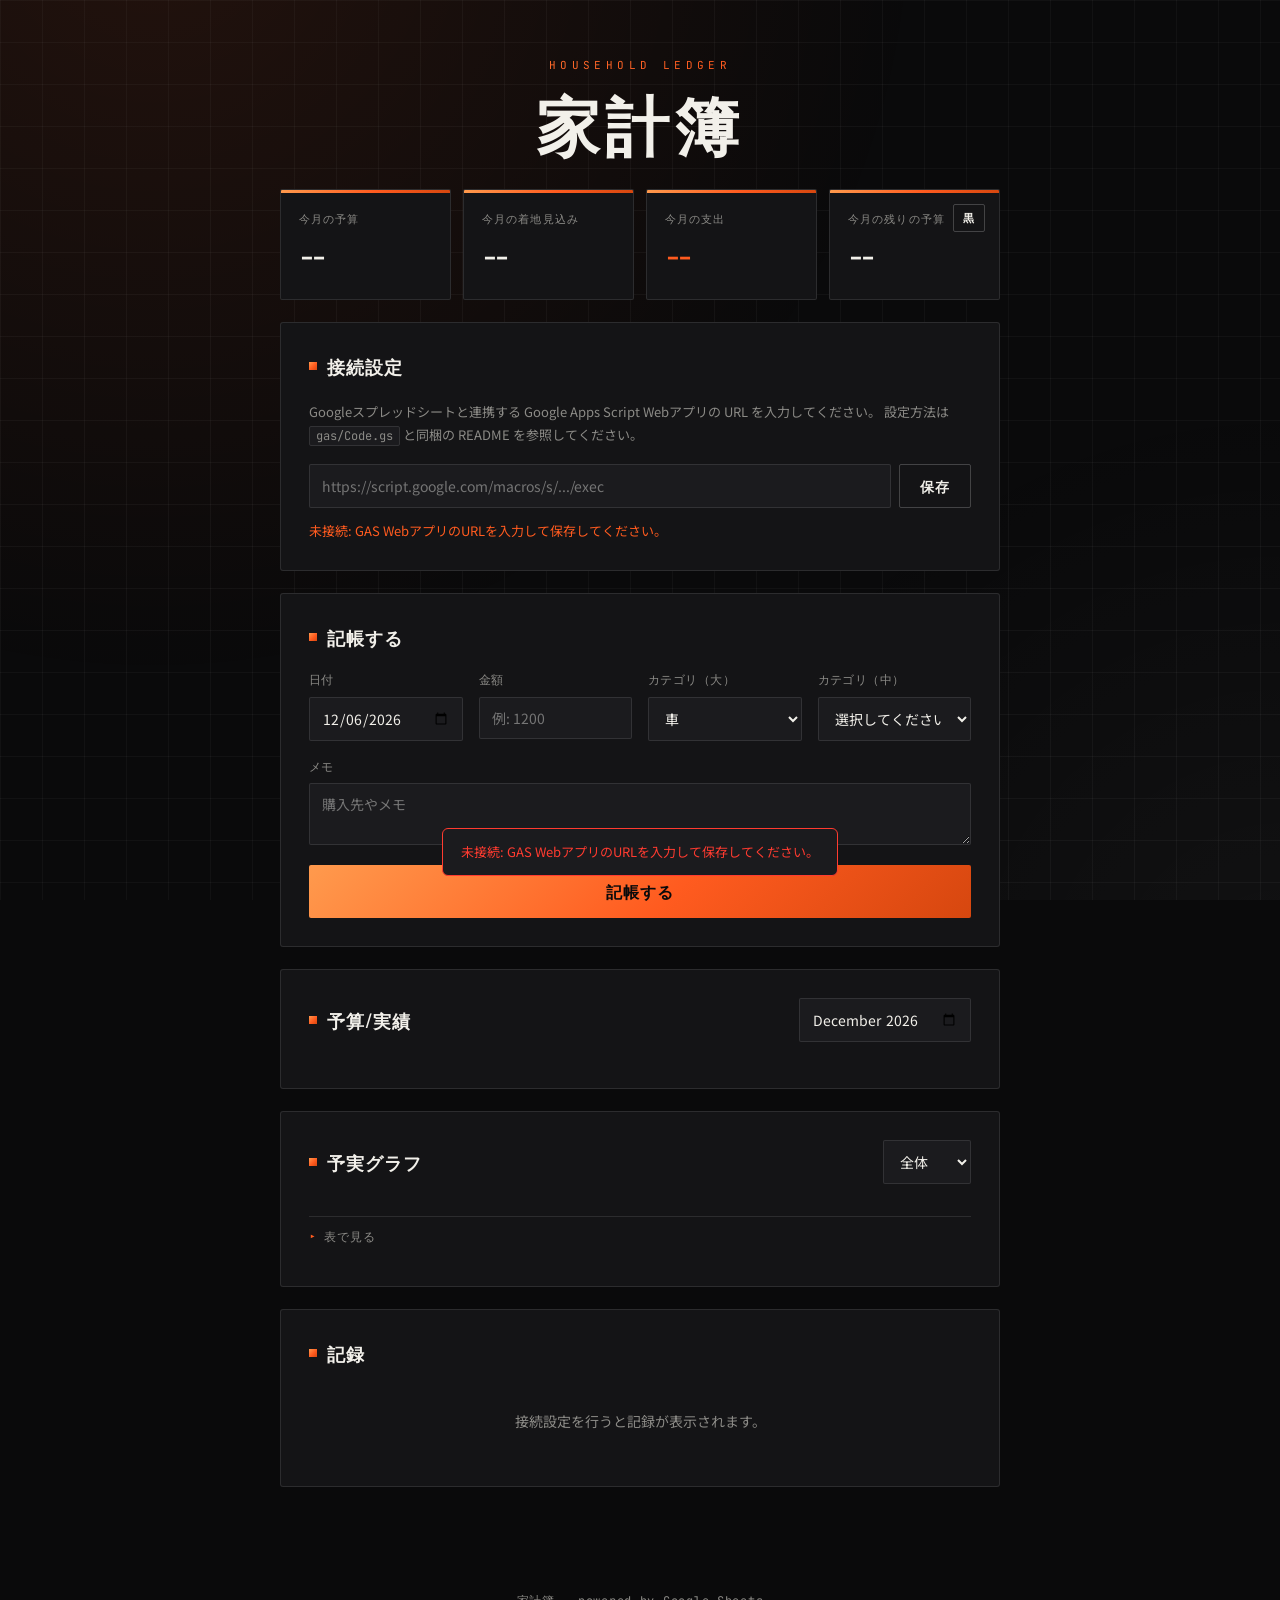
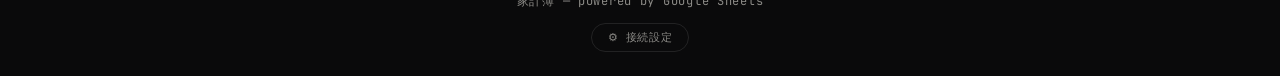
==== commit b38647e3: "保存失敗が見えるようトースト通知を追加し、HTTPエラーを検知するように修正 接続設定パネルが閉じていると保存の成功・失敗メッセージが見えなかったため、画面下に必ず表示されるトースト通知を追加（set" ====
--- a/budget/index.html
+++ b/budget/index.html
@@ -128,6 +128,8 @@
     <button id="toggleSettings" class="settings-toggle">⚙ 接続設定</button>
   </footer>
 
+  <div class="toast" id="toast" role="status" aria-live="polite"></div>
+
   <script src="app.js"></script>
 </body>
 </html>
--- a/budget/style.css
+++ b/budget/style.css
@@ -1030,3 +1030,38 @@
     animation: none;
   }
 }
+
+/* ===== Toast ===== */
+
+.toast {
+  position: fixed;
+  left: 50%;
+  bottom: 24px;
+  z-index: 20;
+  max-width: 90vw;
+  text-align: center;
+  background: var(--panel-2);
+  border: 1px solid var(--line-strong);
+  border-radius: 6px;
+  padding: 12px 18px;
+  font-size: 13px;
+  color: var(--text);
+  opacity: 0;
+  pointer-events: none;
+  transform: translate(-50%, 12px);
+  transition: opacity 0.2s ease, transform 0.2s ease;
+}
+
+.toast.visible {
+  opacity: 1;
+  transform: translate(-50%, 0);
+}
+
+.toast.ok {
+  border-color: var(--gauge-green);
+}
+
+.toast.error {
+  border-color: var(--gauge-red);
+  color: var(--gauge-red);
+}
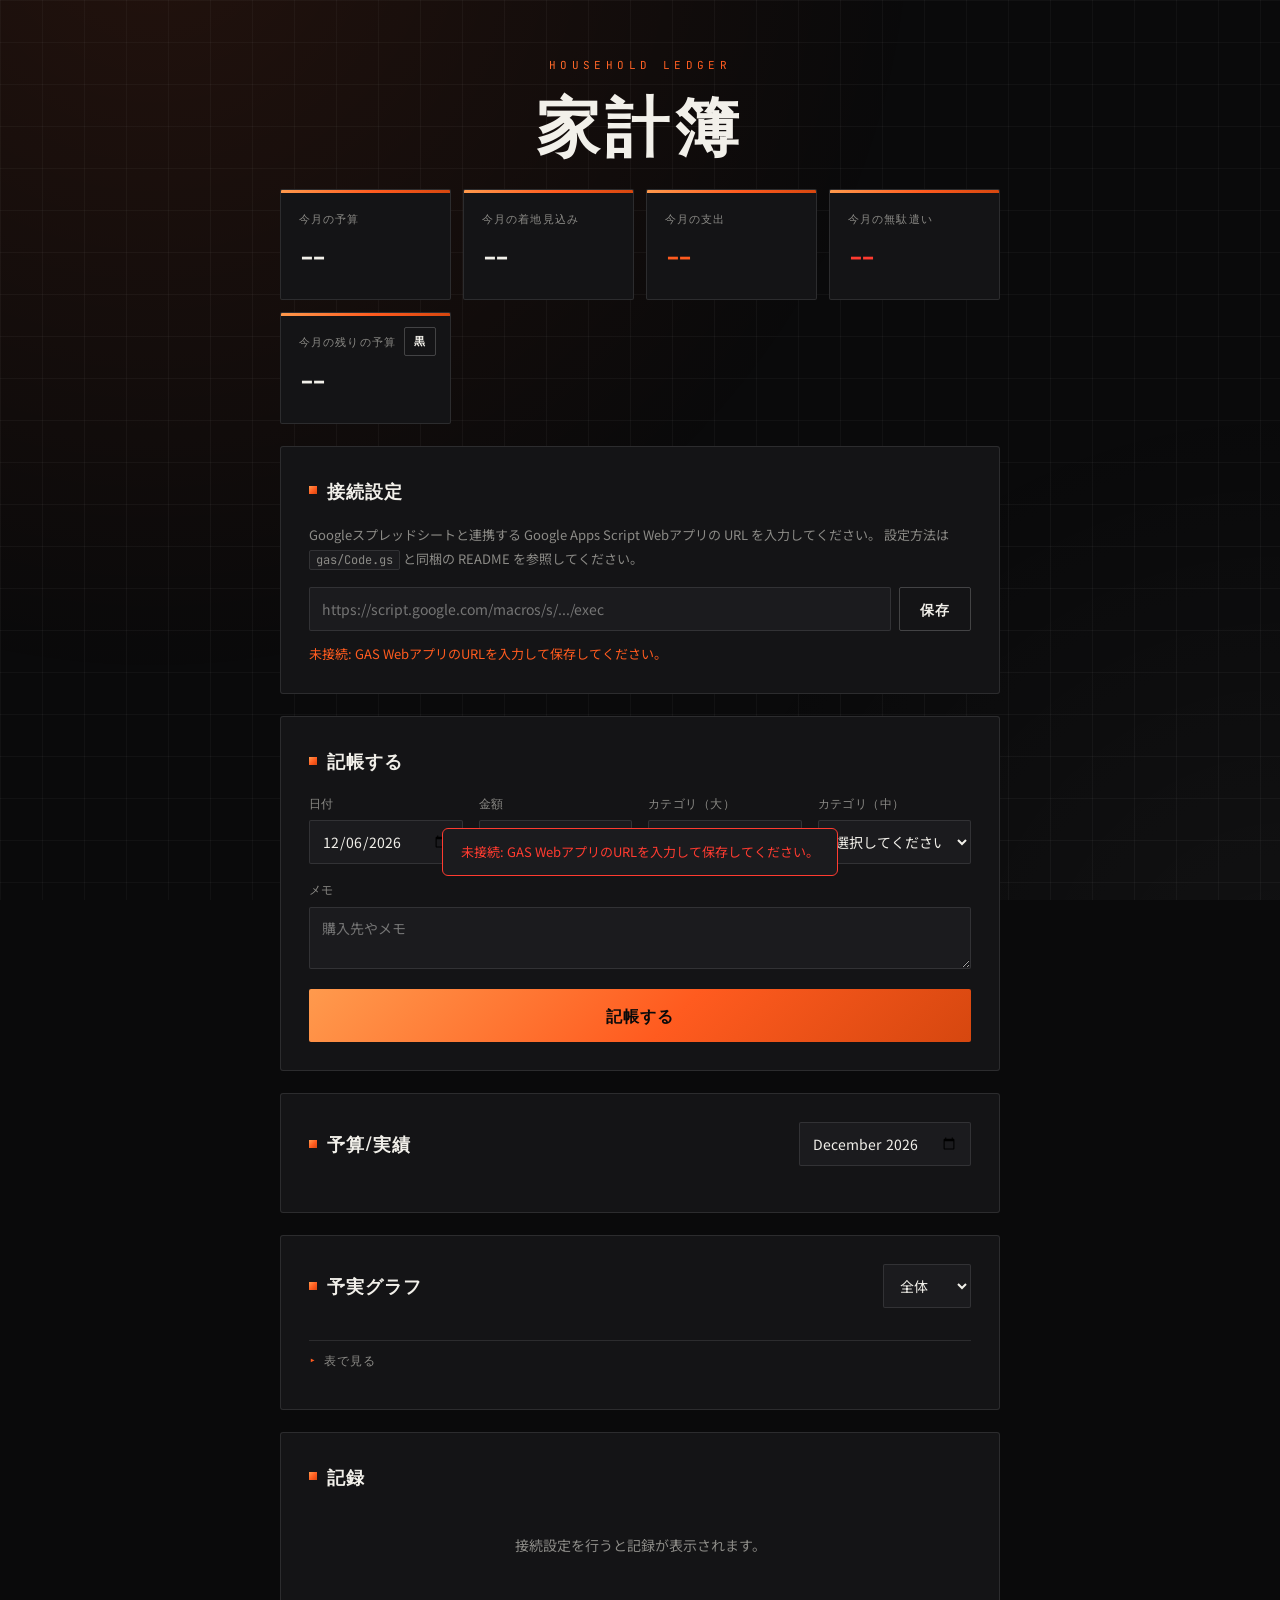
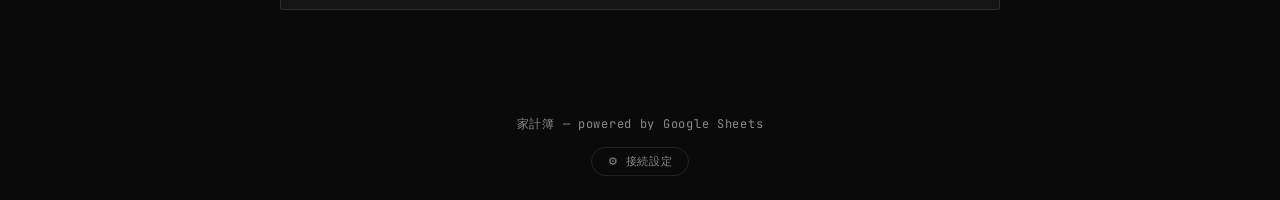
==== commit 95501bd2: "今月の支出の右に今月の無駄遣い（その他/無駄遣い）の統計カードを追加 Co-Authored-By: Claude Sonnet 5 <noreply@anthropic.com>" ====
--- a/budget/index.html
+++ b/budget/index.html
@@ -31,6 +31,10 @@
       <div class="stat-card stat-expense">
         <span class="stat-label" id="statExpenseLabel">今月の支出</span>
         <span class="stat-value" id="statExpense">--</span>
+      </div>
+      <div class="stat-card stat-waste">
+        <span class="stat-label" id="statWasteLabel">今月の無駄遣い</span>
+        <span class="stat-value" id="statWaste">--</span>
       </div>
       <div class="stat-card stat-balance">
         <span class="stat-label" id="statBalanceLabel">今月の残りの予算</span>
--- a/budget/style.css
+++ b/budget/style.css
@@ -208,6 +208,7 @@
 }
 
 .stat-expense .stat-value { color: var(--orange); }
+.stat-waste .stat-value { color: var(--gauge-red); }
 
 /* 黒字／赤字ステータスバッジ */
 .hanko {
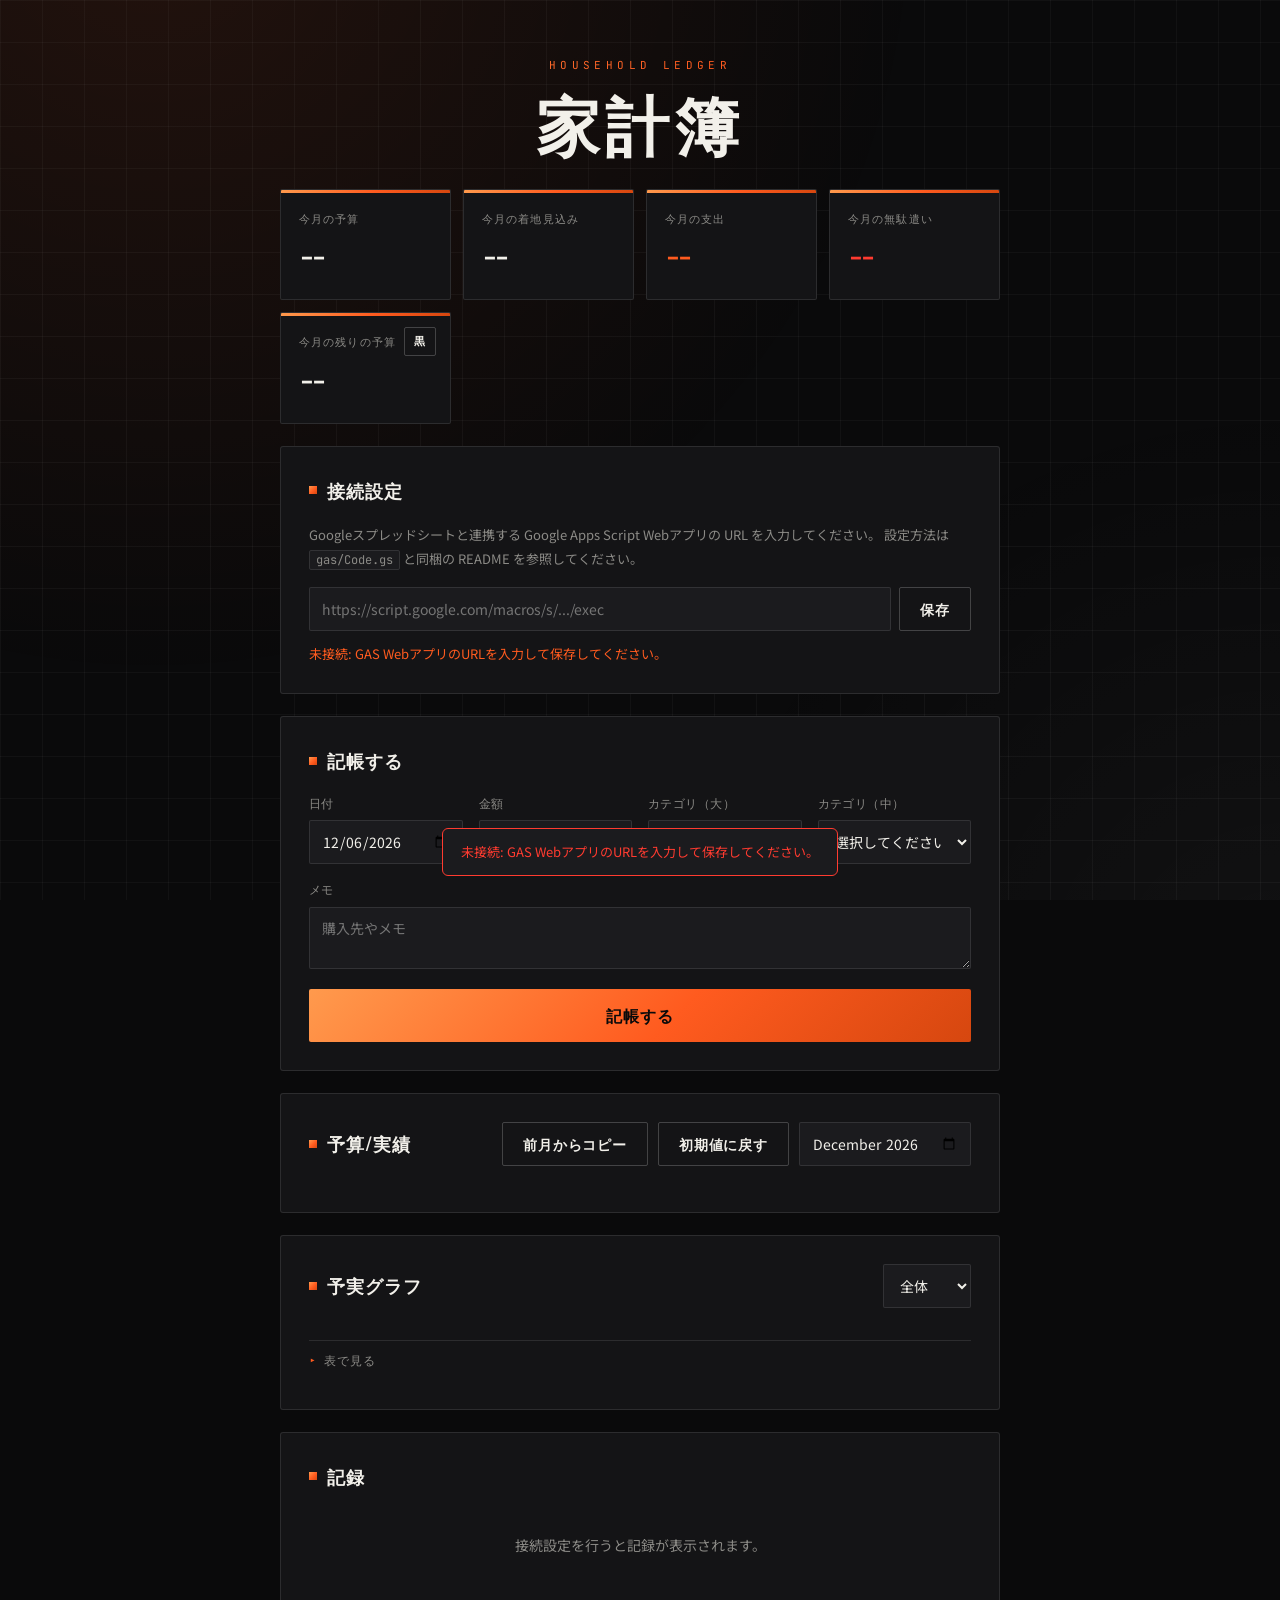
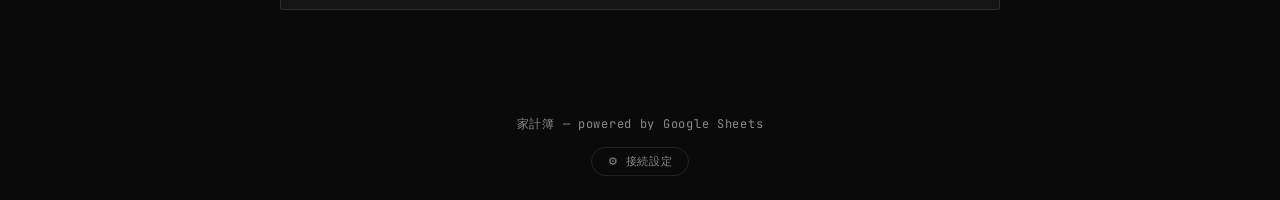
==== commit 0de83300: "家計簿予算に「前月からコピー」「初期値に戻す」ボタンを追加 翌月の予算入力を省力化するため、選択中の月に前月の予算（金額・コメント）を コピーする機能と、選択中の月の予算を全項目0円にクリアする機能を" ====
--- a/budget/index.html
+++ b/budget/index.html
@@ -93,7 +93,11 @@
     <section class="panel budget-panel" id="budgetPanel">
       <div class="summary-head">
         <h2>予算/実績</h2>
-        <input type="month" id="summaryMonth">
+        <div class="budget-head-controls">
+          <button type="button" class="btn btn-sm" id="copyPrevBudget">前月からコピー</button>
+          <button type="button" class="btn btn-sm" id="resetBudget">初期値に戻す</button>
+          <input type="month" id="summaryMonth">
+        </div>
       </div>
       <div class="budget-list" id="budgetList"></div>
       <div class="budget-tooltip" id="budgetTooltip"></div>
--- a/budget/style.css
+++ b/budget/style.css
@@ -294,6 +294,17 @@
   width: auto;
 }
 
+.budget-head-controls {
+  display: flex;
+  align-items: center;
+  gap: 10px;
+}
+
+.btn-sm {
+  padding: 7px 14px;
+  font-size: 12px;
+}
+
 .ink-expense { color: var(--orange); }
 
 /* ===== Budgets ===== */
